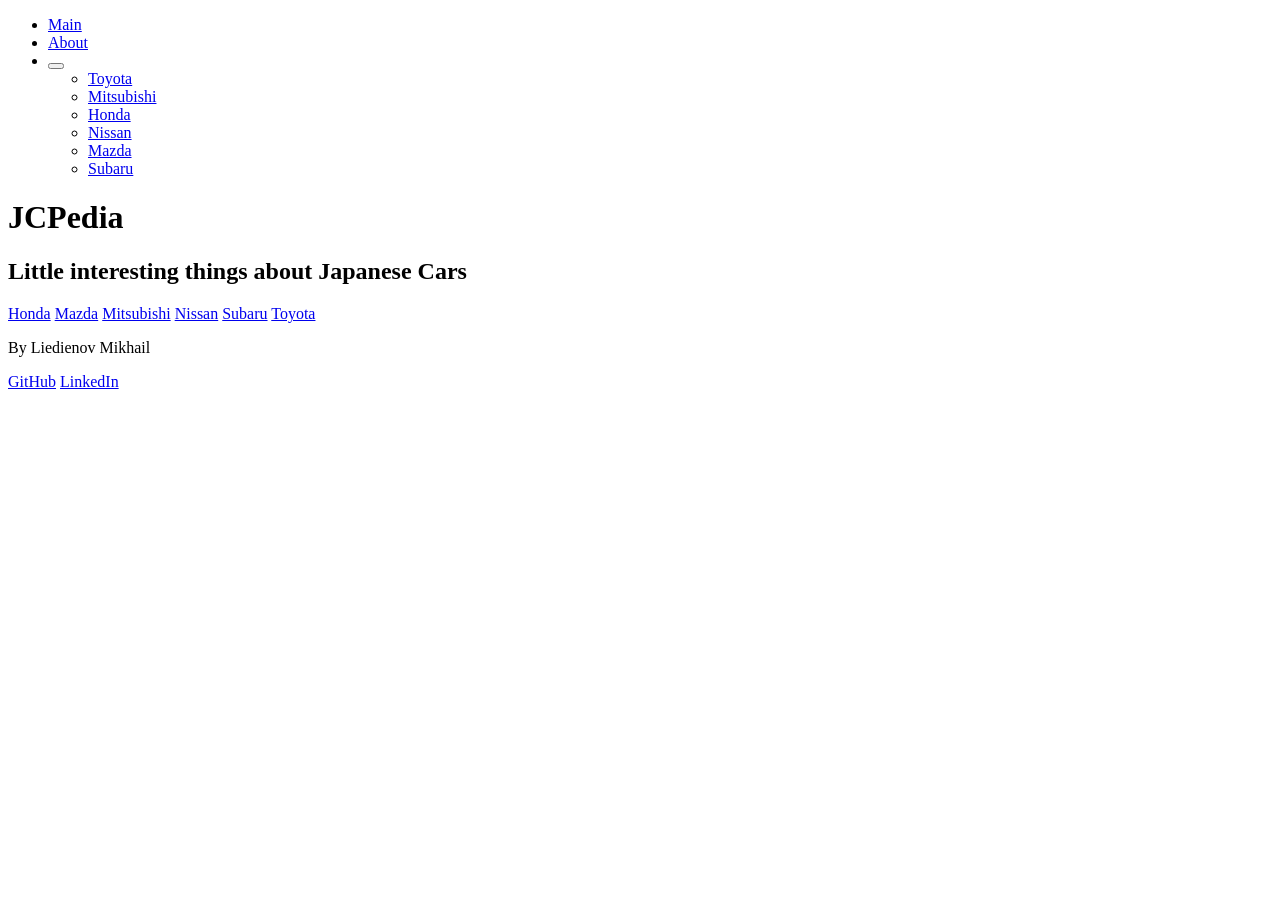
==== index.html @ 9502e388 "Move index.html into root folder" ====
<!DOCTYPE html>
<html lang="en">
<head>
    <meta charset="utf-8">
    <meta name="viewport" content="width=device-width, initial-scale=1">
    <link rel="stylesheet" href="css/style.css">
    <title>JCPedia</title>
</head>
<body>
<div class="main-container">
<header>
    <nav>
        <ul>
            <li><a href="index.html">Main</a></li>
            <li><a href="html/about.html">About</a></li>
            <li class="dropdown">
                <button class="dropdown-toggle" type="button" aria-label="Car menu">
                    <span class="menu-line"></span>
                    <span class="menu-line"></span>
                    <span class="menu-line"></span>
                </button>
                <ul class="dropdown-menu">
                    <li><a href="html/cars/toyota.html">Toyota</a></li>
                    <li><a href="html/cars/mitsubishi.html">Mitsubishi</a></li>
                    <li><a href="html/cars/honda.html">Honda</a></li>
                    <li><a href="html/cars/nissan.html">Nissan</a></li>
                    <li><a href="html/cars/mazda.html">Mazda</a></li>
                    <li><a href="html/cars/subaru.html">Subaru</a></li>
                </ul>
            </li>
        </ul>
    </nav>
</header>
<h1 class="page-title">JCPedia</h1>
<h2 class="page-subtitle">Little interesting things about Japanese Cars</h2>
<main>
    <a class="car-selection-container" href="html/cars/honda.html">Honda</a>
    <a class="car-selection-container" href="html/cars/mazda.html">Mazda</a>
    <a class="car-selection-container" href="html/cars/mitsubishi.html">Mitsubishi</a>
    <a class="car-selection-container" href="html/cars/nissan.html">Nissan</a>
    <a class="car-selection-container" href="html/cars/subaru.html">Subaru</a>
    <a class="car-selection-container" href="html/cars/toyota.html">Toyota</a>
</main>
<footer>
    <p>By Liedienov Mikhail</p>
    <div class="footer-links">
        <a href="https://github.com/IstillFeelNothing" target="_blank" rel="noopener noreferrer">GitHub</a>
        <a href="https://www.linkedin.com/in/mikhail-liedienov-b96662301/" target="_blank" rel="noopener noreferrer">LinkedIn</a>
    </div>
</footer>
</div>
</body>
</html>
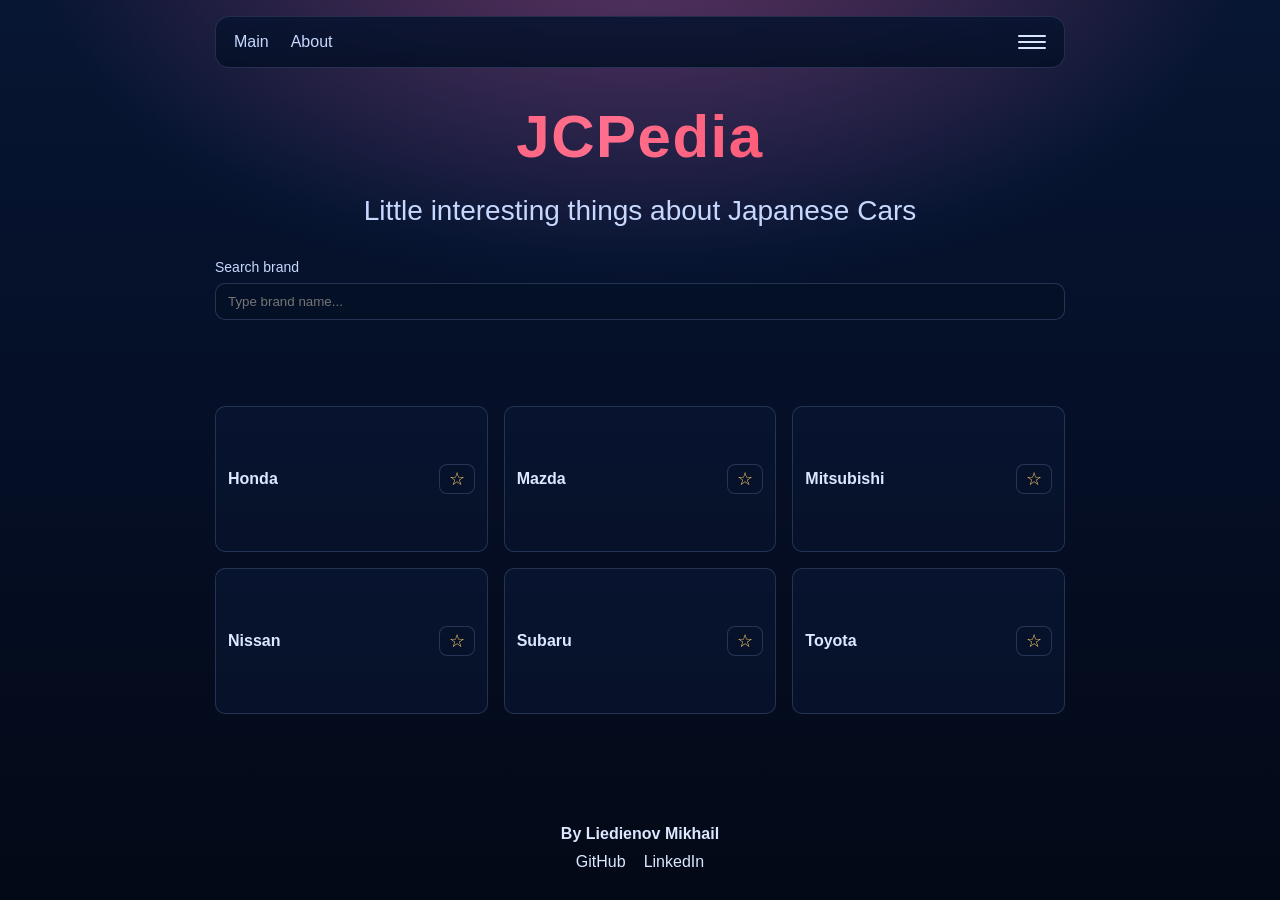
==== commit b276c391: "Add interactive options vith js(find, favorites, drop-down menu)" ====
--- a/index.html
+++ b/index.html
@@ -33,13 +33,35 @@
 </header>
 <h1 class="page-title">JCPedia</h1>
 <h2 class="page-subtitle">Little interesting things about Japanese Cars</h2>
+<section class="search-panel" aria-label="Brand search">
+    <label class="search-label" for="brandSearch">Search brand</label>
+    <input id="brandSearch" class="search-input" type="search" placeholder="Type brand name...">
+</section>
 <main>
-    <a class="car-selection-container" href="html/cars/honda.html">Honda</a>
-    <a class="car-selection-container" href="html/cars/mazda.html">Mazda</a>
-    <a class="car-selection-container" href="html/cars/mitsubishi.html">Mitsubishi</a>
-    <a class="car-selection-container" href="html/cars/nissan.html">Nissan</a>
-    <a class="car-selection-container" href="html/cars/subaru.html">Subaru</a>
-    <a class="car-selection-container" href="html/cars/toyota.html">Toyota</a>
+    <article class="car-selection-container" data-brand="Honda">
+        <a class="car-link" href="html/cars/honda.html">Honda</a>
+        <button class="favorite-toggle" type="button" data-favorite-id="honda" aria-label="Toggle Honda favorite">☆</button>
+    </article>
+    <article class="car-selection-container" data-brand="Mazda">
+        <a class="car-link" href="html/cars/mazda.html">Mazda</a>
+        <button class="favorite-toggle" type="button" data-favorite-id="mazda" aria-label="Toggle Mazda favorite">☆</button>
+    </article>
+    <article class="car-selection-container" data-brand="Mitsubishi">
+        <a class="car-link" href="html/cars/mitsubishi.html">Mitsubishi</a>
+        <button class="favorite-toggle" type="button" data-favorite-id="mitsubishi" aria-label="Toggle Mitsubishi favorite">☆</button>
+    </article>
+    <article class="car-selection-container" data-brand="Nissan">
+        <a class="car-link" href="html/cars/nissan.html">Nissan</a>
+        <button class="favorite-toggle" type="button" data-favorite-id="nissan" aria-label="Toggle Nissan favorite">☆</button>
+    </article>
+    <article class="car-selection-container" data-brand="Subaru">
+        <a class="car-link" href="html/cars/subaru.html">Subaru</a>
+        <button class="favorite-toggle" type="button" data-favorite-id="subaru" aria-label="Toggle Subaru favorite">☆</button>
+    </article>
+    <article class="car-selection-container" data-brand="Toyota">
+        <a class="car-link" href="html/cars/toyota.html">Toyota</a>
+        <button class="favorite-toggle" type="button" data-favorite-id="toyota" aria-label="Toggle Toyota favorite">☆</button>
+    </article>
 </main>
 <footer>
     <p>By Liedienov Mikhail</p>
@@ -49,6 +71,7 @@
     </div>
 </footer>
 </div>
+<script src="js/app.js"></script>
 </body>
 </html>
 
--- a/css/style.css
+++ b/css/style.css
@@ -0,0 +1,331 @@
+body {
+    margin: 0;
+    padding: 0;
+    font-family: "Poppins", "Segoe UI", sans-serif;
+    color: #dbe8ff;
+    background:
+        radial-gradient(70% 55% at 50% -10%, rgba(255, 61, 86, 0.34), transparent 70%),
+        radial-gradient(60% 45% at 50% 0%, rgba(55, 113, 242, 0.22), transparent 75%),
+        linear-gradient(180deg, #071633 0%, #050f27 45%, #030916 100%);
+}
+
+.main-container {
+    max-width: 850px;
+    margin: 0 auto;
+    min-height: 100vh;
+    display: flex;
+    flex-direction: column;
+    padding: 0 18px;
+}
+
+header {
+    position: relative;
+    z-index: 100;
+    display: flex;
+    align-items: center;
+    justify-content: flex-start;
+    margin-top: 16px;
+    padding: 14px 18px;
+    border: 1px solid rgba(130, 160, 220, 0.2);
+    border-radius: 14px;
+    background: linear-gradient(180deg, rgba(8, 20, 48, 0.88), rgba(6, 16, 38, 0.9));
+    backdrop-filter: blur(4px);
+}
+
+header nav {
+    width: 100%;
+}
+
+header nav ul {
+    display: flex;
+    flex-direction: row;
+    align-items: center;
+    list-style-type: none;
+    margin: 0;
+    padding: 0;
+    gap: 22px;
+    width: 100%;
+}
+
+header ul li:nth-child(3) {
+    margin-left: auto;
+}
+
+header nav a {
+    color: #c7d8ff;
+    text-decoration: none;
+    font-weight: 500;
+    transition: color 0.2s ease;
+}
+
+header nav a:hover {
+    color: #ffffff;
+}
+
+header nav ul li {
+    position: relative;
+}
+
+.dropdown-toggle {
+    appearance: none;
+    margin: 0;
+    display: flex;
+    flex-direction: column;
+    justify-content: center;
+    gap: 4px;
+    width: 28px;
+    height: 22px;
+    padding: 0;
+    border: none;
+    border-radius: 0;
+    background: transparent;
+    cursor: pointer;
+}
+
+.menu-line {
+    display: block;
+    width: 100%;
+    height: 2px;
+    background-color: #d8e6ff;
+    border-radius: 2px;
+}
+
+.dropdown-menu {
+    display: none;
+    position: absolute;
+    top: calc(100% + 10px);
+    right: 0;
+    margin: 0;
+    padding: 8px 0;
+    min-width: 190px;
+    list-style-type: none;
+    background: rgba(6, 17, 40, 0.96);
+    border: 1px solid rgba(130, 160, 220, 0.25);
+    border-radius: 10px;
+    box-shadow: 0 10px 26px rgba(2, 8, 24, 0.55);
+    z-index: 1000;
+}
+
+.dropdown-menu li {
+    padding: 0;
+}
+
+.dropdown-menu a {
+    display: block;
+    padding: 9px 13px;
+    white-space: nowrap;
+}
+
+.dropdown-menu a:hover {
+    background-color: rgba(113, 154, 255, 0.16);
+}
+
+.dropdown.is-open .dropdown-menu {
+    display: block;
+}
+
+.dropdown-toggle[aria-expanded="true"] .menu-line {
+    background-color: #ffffff;
+}
+
+.page-title {
+    position: relative;
+    margin: 34px 0 24px;
+    text-align: center;
+    font-size: 60px;
+    font-weight: 800;
+    letter-spacing: 1.5px;
+    background: linear-gradient(90deg, #ff4559 0%, #ff6f8d 45%, #ff3c58 100%);
+    -webkit-background-clip: text;
+    background-clip: text;
+    color: transparent;
+}
+
+.page-subtitle {
+    margin: 0 0 32px;
+    text-align: center;
+    font-size: 28px;
+    font-weight: 500;
+    color: #c7d8ff;
+}
+
+.search-panel {
+    display: flex;
+    flex-direction: column;
+    gap: 8px;
+    margin: 0 0 22px;
+}
+
+.search-label {
+    font-size: 14px;
+    color: #c7d8ff;
+}
+
+.search-input {
+    width: 100%;
+    padding: 10px 12px;
+    border: 1px solid rgba(130, 160, 220, 0.25);
+    border-radius: 10px;
+    color: #e8f0ff;
+    background: rgba(5, 16, 38, 0.75);
+}
+
+.search-input:focus-visible {
+    outline: 2px solid #ff6f8d;
+    outline-offset: 1px;
+}
+
+main {
+    flex: 1;
+    display: grid;
+    grid-template-columns: repeat(3, 1fr);
+    gap: 16px;
+    align-content: center;
+}
+
+@media (max-width: 768px) {
+    main {
+        grid-template-columns: repeat(2, 1fr);
+    }
+
+    .page-title {
+        font-size: 46px;
+    }
+}
+
+.car-selection-container {
+    display: flex;
+    align-items: center;
+    justify-content: space-between;
+    min-height: 120px;
+    padding: 12px;
+    border: 1px solid rgba(130, 160, 220, 0.23);
+    border-radius: 10px;
+    background: linear-gradient(180deg, rgba(8, 21, 48, 0.95), rgba(7, 18, 42, 0.95));
+    color: #dbe8ff;
+    text-decoration: none;
+    font-weight: 600;
+    cursor: pointer;
+    transition: background-color 0.2s ease, transform 0.2s ease, border-color 0.2s ease;
+}
+
+.car-selection-container:hover,
+.car-selection-container:focus-within,
+.car-selection-container.is-favorite {
+    border-color: rgba(255, 92, 122, 0.5);
+    background: linear-gradient(180deg, rgba(11, 28, 60, 0.95), rgba(8, 21, 50, 0.95));
+    transform: translateY(-2px);
+}
+
+.car-link {
+    display: block;
+    flex: 1;
+    color: #dbe8ff;
+    text-decoration: none;
+    font-weight: 600;
+}
+
+.car-link:focus-visible {
+    outline: 2px solid #ff6f8d;
+    outline-offset: 2px;
+}
+
+.favorite-toggle {
+    border: 1px solid rgba(130, 160, 220, 0.25);
+    border-radius: 8px;
+    background: rgba(7, 18, 42, 0.7);
+    color: #ffd36e;
+    padding: 5px 9px;
+    cursor: pointer;
+    font-size: 18px;
+    line-height: 1;
+}
+
+.favorite-toggle[aria-pressed="true"] {
+    border-color: rgba(255, 92, 122, 0.6);
+    background: rgba(45, 19, 33, 0.85);
+}
+
+footer {
+    margin-top: 28px;
+    padding: 20px 0 28px;
+    text-align: center;
+}
+
+footer p {
+    margin: 0 0 10px;
+    font-weight: 700;
+}
+
+.footer-links {
+    display: flex;
+    justify-content: center;
+    gap: 18px;
+}
+
+.footer-links a {
+    color: #dbe8ff;
+    text-decoration: none;
+    border-bottom: 1px solid transparent;
+}
+
+.footer-links a:hover {
+    border-bottom-color: #dbe8ff;
+}
+
+.car-page {
+    flex: 1;
+    display: grid;
+    grid-template-columns: 1fr;
+    gap: 18px;
+    align-content: start;
+}
+
+.car-hero,
+.car-specs,
+.car-notes {
+    border: 1px solid rgba(130, 160, 220, 0.23);
+    border-radius: 12px;
+    background: linear-gradient(180deg, rgba(8, 21, 48, 0.95), rgba(7, 18, 42, 0.95));
+    padding: 16px;
+}
+
+.car-hero h3,
+.car-specs h3,
+.car-notes h3 {
+    margin: 0 0 12px;
+    color: #e8f0ff;
+    font-size: 22px;
+}
+
+.car-hero img,
+.car-notes img {
+    width: 100%;
+    border-radius: 10px;
+    border: 1px solid rgba(130, 160, 220, 0.2);
+    object-fit: cover;
+}
+
+.car-specs ul {
+    margin: 0;
+    padding-left: 20px;
+}
+
+.car-specs li {
+    margin-bottom: 8px;
+    color: #dbe8ff;
+}
+
+.car-notes p {
+    margin: 0 0 12px;
+    line-height: 1.55;
+    color: #c7d8ff;
+}
+
+@media (max-width: 768px) {
+    .car-hero h3,
+    .car-specs h3,
+    .car-notes h3 {
+        font-size: 20px;
+    }
+}
